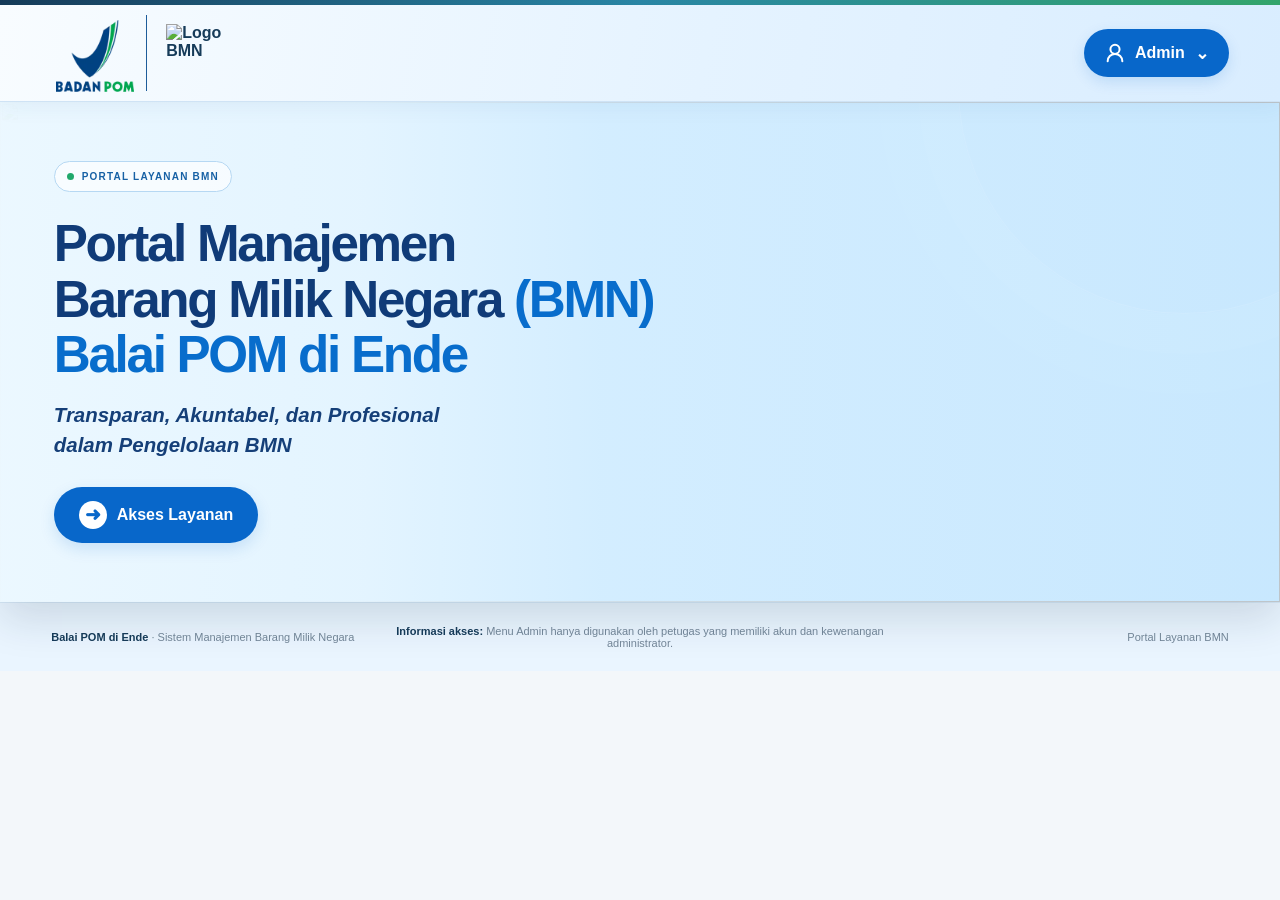
==== index.html @ 692c2ce6 "Tampilkan ilustrasi banner utuh tanpa pemotongan" ====
<!doctype html>
<html lang="id">
<head>
<meta charset="utf-8">
<meta name="viewport" content="width=device-width, initial-scale=1">
<meta name="theme-color" content="#163b59">
<title>Portal BMN | Balai POM di Ende</title>
<style>
:root{--navy:#163b59;--deep:#102d45;--green:#21845a;--ink:#203547;--muted:#63788a;--paper:#fff;--line:#e1e9ef;--bg:#f3f7fa}
*{box-sizing:border-box}body{margin:0;font-family:Inter,"Segoe UI",Arial,sans-serif;background:var(--bg);color:var(--ink)}
.topline{height:5px;background:linear-gradient(90deg,#163b59,#2986a5,#34a66b)}
header{max-width:1180px;margin:auto;padding:22px 24px;display:flex;align-items:center;gap:13px}
.brandmark{width:54px;height:54px;border-radius:16px;background:#fff;border:1px solid var(--line);display:grid;place-items:center;color:var(--navy);font-weight:900;box-shadow:0 5px 18px #183b5910}
.brandmark span{font-size:13px;letter-spacing:-.5px}.brandtitle{font-size:13px;font-weight:850;letter-spacing:.1em;color:var(--navy)}.brandsub{font-size:12px;color:var(--muted);margin-top:4px}
.badge{margin-left:auto;border:1px solid #d5e8df;background:#f5fbf8;color:#317457;border-radius:99px;padding:9px 13px;font-size:10px;font-weight:800;letter-spacing:.08em}
main{max-width:1180px;margin:8px auto 55px;padding:0 24px}
.hero{min-height:390px;border-radius:30px;padding:clamp(32px,5vw,62px);position:relative;overflow:hidden;color:white;background:linear-gradient(120deg,#12334f 0%,#255d78 58%,#3c817b 100%);box-shadow:0 24px 55px #153b591c}
.hero:before{content:"";position:absolute;width:450px;height:450px;border-radius:50%;border:1px solid #ffffff25;right:-130px;top:-240px;box-shadow:0 0 0 40px #ffffff08,0 0 0 80px #ffffff06}

.hero-photo{position:absolute;inset:0;width:100%;height:100%;z-index:0;overflow:hidden}.hero-photo img{width:100%;height:100%;display:block;object-fit:cover;object-position:center 48%;opacity:1;mask-image:none}.hero-photo:after{content:"";position:absolute;inset:0;background:linear-gradient(90deg,rgba(16,45,69,.82) 0%,rgba(18,51,79,.72) 38%,rgba(18,51,79,.43) 67%,rgba(18,51,79,.18) 100%)}.hero-content{position:relative;max-width:760px;z-index:2}.hero{background:linear-gradient(105deg,#244f70 0%,#326987 39%,rgba(55,112,143,.78) 51%,rgba(65,139,151,.12) 100%),linear-gradient(120deg,#244f70 0%,#397b9b 58%,#56a18e 100%)}
.tag{display:inline-flex;align-items:center;gap:8px;border:1px solid #ffffff30;background:#ffffff12;border-radius:99px;padding:9px 12px;color:#c9f3dd;font-size:10px;font-weight:800;letter-spacing:.14em;text-transform:uppercase}
.tag i{width:7px;height:7px;border-radius:50%;background:#65d48b}
.titleline{display:flex;align-items:center;gap:17px;margin:25px 0 15px}
.bmn-symbol{flex:none;width:72px;height:72px;border-radius:19px;background:#ffffff;display:grid;place-items:center;color:#173b5e;box-shadow:0 8px 24px #0002;font-weight:900;letter-spacing:-1px}
.bmn-symbol small{display:block;font-size:10px;text-align:center;color:#32835c;letter-spacing:1px}
h1{margin:0;font-size:clamp(32px,5vw,56px);line-height:1.08;letter-spacing:-.045em}h1 em{font-style:normal;color:#8de1ad}
.hero p{max-width:650px;color:#d8e6ed;font-size:15px;line-height:1.8;margin:0}
.actions{display:flex;flex-wrap:wrap;gap:12px;margin-top:25px}
button,.button{font:inherit;text-decoration:none;border:0;cursor:pointer;border-radius:12px;padding:13px 18px;font-size:13px;font-weight:800;display:inline-flex;align-items:center;gap:10px}
.primary{background:white;color:var(--navy)}.secondary{background:#ffffff12;border:1px solid #ffffff35;color:white}
button:hover,.button:hover{transform:translateY(-1px)}
section.access{display:none}section.access.open{display:block;animation:fade .25s ease}
@keyframes fade{from{opacity:0;transform:translateY(8px)}to{opacity:1;transform:none}}
.intro{margin:38px 2px 18px;display:flex;align-items:end;justify-content:space-between;gap:15px}.eyebrow{color:var(--green);font-size:10px;font-weight:900;letter-spacing:.16em;text-transform:uppercase}.intro h2{margin:6px 0 0;color:var(--navy);font-size:26px;letter-spacing:-.03em}.intro p{font-size:12px;color:var(--muted)}
.cards{display:grid;grid-template-columns:repeat(2,minmax(0,1fr));gap:17px}
.card{display:flex;flex-direction:column;min-height:205px;padding:23px;border-radius:20px;background:white;border:1px solid var(--line);text-decoration:none;color:inherit;box-shadow:0 8px 25px #153b5908;transition:.18s}
.card:hover{transform:translateY(-3px);box-shadow:0 15px 35px #153b5914;border-color:#c8dce7}
.icon{width:46px;height:46px;border-radius:14px;display:grid;place-items:center;background:#eaf3f8;color:#27749a;font-size:20px}.card:nth-child(2) .icon{background:#e8f7f0;color:#22805a}.card:nth-child(3) .icon{background:#f0f2fc;color:#586bb0}.card:nth-child(4) .icon{background:#fff4e7;color:#aa7434}
.card h3{font-size:18px;color:var(--navy);margin:17px 0 7px}.card p{font-size:12px;line-height:1.65;color:var(--muted);margin:0 0 17px}.cta{margin-top:auto;color:#28759a;font-size:12px;font-weight:850}.card:nth-child(2) .cta{color:#22805a}
.note{margin-top:18px;padding:15px 18px;border:1px solid #d9e9df;background:#f7fcf9;border-radius:14px;font-size:12px;line-height:1.7;color:#526c7e}
footer{max-width:1180px;margin:auto;padding:20px 24px 28px;border-top:1px solid var(--line);display:flex;justify-content:space-between;flex-wrap:wrap;gap:10px;color:#738698;font-size:11px}footer strong{color:var(--navy)}
@media(max-width:650px){.hero-photo{width:100%;opacity:.38}.hero-photo:after{background:linear-gradient(100deg,rgba(18,51,79,.82),rgba(18,51,79,.48))}.hero{background:linear-gradient(100deg,rgba(18,51,79,.96),rgba(18,51,79,.78)),linear-gradient(120deg,#12334f,#255d78)}header,main,footer{padding-left:16px;padding-right:16px}header{padding-top:15px;padding-bottom:15px}.badge{display:none}.hero{padding:28px 21px;border-radius:23px}.titleline{gap:12px}.bmn-symbol{width:55px;height:55px;border-radius:15px}h1{font-size:clamp(28px,8vw,39px)}.hero p{font-size:13px}.intro{align-items:flex-start;flex-direction:column}.cards{grid-template-columns:1fr;gap:12px}.card{min-height:0;padding:19px}.card h3{margin-top:13px}.intro h2{font-size:23px}}
@media(prefers-reduced-motion:reduce){*{transition:none!important}}

/* Penyelarasan identitas visual SVG: logo berdampingan, ukuran proporsional */
header{gap:16px}
.brandmark{width:64px;height:64px;padding:7px;overflow:hidden;border-radius:14px}
.brandmark img{width:100%;height:100%;object-fit:contain;display:block}
.brandmark.bmnmark{padding:6px}
.brandmark.bmnmark img{object-fit:contain}
.brandtitle{font-size:14px;letter-spacing:.06em}
.brandsub{font-size:12px;line-height:1.5}
.titleline{gap:20px}
.bmn-symbol{padding:9px;width:88px;height:88px;border-radius:20px;overflow:hidden}
.bmn-symbol img{width:100%;height:100%;object-fit:contain}
@media(max-width:650px){header{gap:10px}.brandmark{width:49px;height:49px;padding:5px}.brandtitle{font-size:11px}.brandsub{font-size:10px}.titleline{gap:12px}.bmn-symbol{width:58px;height:58px;padding:6px}}

/* Tampilan beranda mengikuti referensi desain portal */
body{background:#f5faff;color:#153d70}
.site-header{width:100%;max-width:none;margin:0;padding:10px clamp(18px,4vw,68px);min-height:88px;display:flex;align-items:center;justify-content:space-between;gap:20px;background:linear-gradient(100deg,#f8fcff 0%,#e5f3ff 55%,#d9edff 100%);border-bottom:1px solid #cfe3f5;box-shadow:0 5px 20px #1a5a9410;position:relative;z-index:5}
.logo-pair{display:flex;align-items:center;gap:14px;flex:none;text-decoration:none;max-width:250px}
.site-header .brandmark{width:100px;height:76px;padding:5px;border:0;border-radius:0;background:transparent;box-shadow:none;overflow:visible;flex:none}
.site-header .brandmark:first-child{width:96px;height:76px;border-right:1px solid #1d5c9a;padding-right:12px}
.site-header .brandmark.bmnmark{width:82px;height:68px;padding:5px}
.site-header .brandmark img{width:100%;height:100%;object-fit:contain;overflow:visible;display:block}
.main-nav{display:flex;align-items:center;justify-content:center;gap:clamp(8px,1.7vw,28px);flex:1;min-width:0}
.nav-link{display:inline-flex;align-items:center;gap:9px;padding:13px 14px;border-radius:30px;text-decoration:none;color:#12427a;font-size:15px;font-weight:750;white-space:nowrap;transition:.18s}
.nav-link svg,.admin-login svg,.mobile-menu svg{width:22px;height:22px;fill:none;stroke:currentColor;stroke-width:2.2;stroke-linecap:round;stroke-linejoin:round;flex:none}
.nav-link.active{color:white;background:#0867ca;box-shadow:0 5px 13px #0867ca30}
.nav-link:hover:not(.active){background:#e4f1ff;color:#075db5}
.chevron{font-size:17px;margin-left:1px}
.admin-login{margin-left:auto;display:inline-flex;align-items:center;gap:9px;padding:13px 20px;background:#0867ca;color:white;border-radius:28px;text-decoration:none;font-weight:800;white-space:nowrap;box-shadow:0 5px 14px #0867ca25}
.admin-login:hover{background:#0755aa}
.mobile-menu{display:none;background:#0867ca;color:white;border-radius:12px;padding:11px}
.page-main{max-width:none;width:100%;margin:0 auto;padding:0;background:linear-gradient(180deg,#eaf6ff 0%,#f8fcff 70%,#fff 100%);position:relative}
.hero{width:100%;min-height:500px;border-radius:0;padding:clamp(38px,4.2vw,70px) clamp(28px,4.2vw,70px);display:flex;align-items:center;box-shadow:none;background:#cceaff;isolation:isolate}
.hero-photo{z-index:0}
.hero-photo img{width:100%;height:100%;margin:0 auto;display:block;object-fit:contain;object-position:center center}
.hero-photo:after{background:linear-gradient(90deg,rgba(236,248,255,.98) 0%,rgba(229,245,255,.94) 28%,rgba(215,239,255,.65) 47%,rgba(179,220,249,.16) 100%)}
.hero-content{max-width:790px}
.tag{background:#ffffffa8;border:1px solid #b6d8f3;color:#1761a5;letter-spacing:.12em}
.tag i{background:#20a86b}
.titleline{margin:24px 0 18px;gap:0}
h1{color:#103b78;font-size:clamp(36px,4vw,62px);line-height:1.08;letter-spacing:-.045em;font-weight:850}
h1 em{color:#086dcc}
h1 span{color:#086dcc}
.hero .hero-subtitle{font-size:clamp(16px,1.6vw,24px);font-weight:750;font-style:italic;line-height:1.45;color:#153f78;max-width:590px}
.actions{margin-top:27px}
.primary{background:#0867ca;color:white;border-radius:28px;padding:14px 25px;box-shadow:0 6px 15px #0867ca25;font-size:16px}
.round-arrow{display:grid;place-items:center;width:28px;height:28px;border-radius:50%;background:white;color:#0867ca;font-size:19px}
section.access{display:block;padding:36px clamp(20px,4vw,66px) 42px;background:linear-gradient(180deg,#fff 0%,#f8fcff 75%,#eaf6ff 100%);position:relative;overflow:hidden}
section.access:after{content:"";position:absolute;z-index:0;left:0;right:0;bottom:0;height:110px;opacity:.48;background:
linear-gradient(180deg,transparent 0 40%,#b9ddfa 40% 100%);
clip-path:polygon(0 60%,2% 60%,2% 47%,4% 47%,4% 63%,7% 63%,7% 39%,9% 39%,9% 62%,12% 62%,12% 50%,14% 50%,14% 65%,18% 65%,18% 28%,20% 28%,20% 65%,25% 65%,25% 43%,27% 43%,27% 65%,33% 65%,33% 35%,35% 35%,35% 65%,40% 65%,40% 48%,43% 48%,43% 65%,49% 65%,49% 38%,52% 38%,52% 65%,58% 65%,58% 43%,60% 43%,60% 65%,67% 65%,67% 30%,70% 30%,70% 65%,76% 65%,76% 44%,79% 44%,79% 65%,85% 65%,85% 38%,88% 38%,88% 65%,94% 65%,94% 47%,97% 47%,97% 65%,100% 65%,100% 100%,0 100%)}
.cards{position:relative;z-index:1;grid-template-columns:repeat(3,minmax(0,1fr));gap:18px}
.card{min-height:148px;padding:20px 18px;display:grid;grid-template-columns:70px minmax(0,1fr) 42px;align-items:center;gap:14px;border:1px solid #d8e9fb;border-radius:17px;background:#ffffffed;box-shadow:0 5px 14px #1d5b9410}
.card:hover{transform:translateY(-3px);border-color:#b6d6f5;box-shadow:0 12px 24px #1d5b9418}
.icon{width:68px;height:68px;border-radius:50%;display:grid;place-items:center}
.icon svg{width:31px;height:31px;fill:none;stroke:currentColor;stroke-width:2.3;stroke-linecap:round;stroke-linejoin:round}
.icon.blue{background:#1687ed;color:#fff}.icon.green{background:#0eb66a;color:#fff}.icon.orange{background:#ff9d12;color:#fff}.icon.purple{background:#8650e9;color:#fff}
.card-copy h3{font-size:19px;margin:0 0 7px;color:#123e78}
.card-copy p{font-size:14px;line-height:1.45;color:#31557e;margin:0}
.card-arrow{width:42px;height:42px;border-radius:50%;background:#e8f2ff;color:#075db5;display:grid;place-items:center;font-size:25px;font-weight:700}
.note{position:relative;z-index:1;max-width:1180px;margin:20px auto 0}
footer{max-width:none;padding:22px clamp(20px,4vw,66px);background:#eaf5ff;border-top:1px solid #d8e9f8;display:grid;grid-template-columns:1fr 1.5fr 1fr;align-items:center;gap:16px}footer .footer-note{text-align:center;font-size:11px;color:#738698}footer .footer-right{text-align:right}@media(max-width:760px){footer{grid-template-columns:1fr;gap:8px;text-align:center}footer .footer-note,footer .footer-right{text-align:center}}
@media(max-width:1100px){.site-header{gap:15px}.site-header .brandmark{width:82px;height:68px}.site-header .brandmark:first-child{width:78px;height:68px}.site-header .brandmark.bmnmark{width:70px;height:62px}.cards{grid-template-columns:repeat(3,minmax(0,1fr))}}
@media(max-width:760px){.site-header{min-height:76px;padding:8px 16px;justify-content:space-between}.logo-pair{gap:8px}.site-header .brandmark{width:62px;height:56px}.site-header .brandmark:first-child{width:58px;height:56px;padding-right:7px}.site-header .brandmark.bmnmark{width:50px;height:48px;padding:3px}.admin-login{margin-left:auto;padding:10px 13px;font-size:13px}.mobile-menu{display:none}.hero{min-height:480px;padding:34px 22px;align-items:flex-start}.hero-photo img{width:100%;height:100%;object-fit:contain;object-position:center center}.hero-photo:after{background:linear-gradient(90deg,rgba(236,248,255,.97),rgba(229,245,255,.82) 58%,rgba(215,239,255,.28))}.hero-content{max-width:100%}h1{font-size:clamp(33px,8vw,46px)}.hero .hero-subtitle{font-size:16px}.titleline{margin:28px 0 16px}section.access{padding:24px 16px 38px}.cards{grid-template-columns:1fr;gap:12px}.card{min-height:112px;padding:15px;grid-template-columns:58px minmax(0,1fr) 36px;gap:12px}.icon{width:56px;height:56px}.icon svg{width:27px;height:27px}.card-copy h3{font-size:17px}.card-copy p{font-size:12px}.card-arrow{width:36px;height:36px;font-size:21px}.note{font-size:11px}}
@media(max-width:390px){.site-header .brandmark{width:52px;height:50px}.site-header .brandmark:first-child{width:48px;height:50px}.site-header .brandmark.bmnmark{width:44px;height:46px}.logo-pair{gap:6px}.admin-login{padding:9px 10px}.hero{min-height:450px}}
section.access[hidden]{display:none!important}
</style>
<link rel="stylesheet" href="./mobile-polish.css">
</head>
<body>
<div class="topline"></div>
<header class="site-header">
  <a class="logo-pair" href="index.html" aria-label="Beranda Portal BMN">
    <span class="brandmark" aria-label="Logo Badan POM"><img src="[data-uri]" alt="Badan POM"></span>
    <span class="brandmark bmnmark"><img src="https://raw.githubusercontent.com/BMNEnde/Portal-BMN-Ende-V2/main/logo-bmn.png.png" alt="Logo BMN"></span>
  </a>
  <!-- Menu navigasi atas dihilangkan; akses Admin tetap tersedia. -->
  <a class="admin-login" href="admin.html"><svg viewBox="0 0 24 24" aria-hidden="true"><path d="M20 21a8 8 0 0 0-16 0M12 13a5 5 0 1 0 0-10 5 5 0 0 0 0 10Z"/></svg><span>Admin</span><span class="chevron">⌄</span></a>
</header>
<main class="page-main">
<section class="hero" aria-labelledby="hero-title"><div class="hero-photo" aria-hidden="true"><img src="./ilustrasi-pengelolaan-bmn.webp" alt=""></div><div class="hero-content">
<div class="tag"><i></i> Portal Layanan BMN</div>
<div class="titleline"><h1 id="hero-title">Portal Manajemen<br>Barang Milik Negara <em>(BMN)</em><br><span>Balai POM di Ende</span></h1></div>
<p class="hero-subtitle">Transparan, Akuntabel, dan Profesional<br>dalam Pengelolaan BMN</p>
<div class="actions"><button class="primary" id="explore" aria-expanded="false" aria-controls="akses"><span class="round-arrow">➜</span> Akses Layanan</button></div>
</div></section>
<section class="access" id="akses" hidden>
<div class="cards">
<a class="card" href="informasi.html"><div class="icon blue"><svg viewBox="0 0 24 24"><circle cx="12" cy="12" r="10"/><path d="M12 11v6M12 7h.01"/></svg></div><div class="card-copy"><h3>Informasi</h3><p>Akses informasi terkini seputar BMN.</p></div><span class="card-arrow">→</span></a>
<a class="card" href="dokumen.html"><div class="icon green"><svg viewBox="0 0 24 24"><path d="M6 2h9l5 5v15H6z"/><path d="M14 2v6h6M9 13h8M9 17h8"/></svg></div><div class="card-copy"><h3>Dokumen</h3><p>Unduh dokumen penting terkait BMN.</p></div><span class="card-arrow">→</span></a>
<a class="card" href="pengelolaan.html"><div class="icon orange"><svg viewBox="0 0 24 24"><circle cx="12" cy="12" r="3"/><path d="M19.4 15a8 8 0 0 0 0-6l2-1.5-2-3.5L17 5a8 8 0 0 0-5-2l-.7-2h-2.6L8 3a8 8 0 0 0-5 2L1 4l-2 3.5L1 9a8 8 0 0 0 0 6l-2 1.5L1 20l2-1a8 8 0 0 0 5 2l.7 2h2.6L12 21a8 8 0 0 0 5-2l2 1 2-3.5z" transform="translate(2 1) scale(.84)"/></svg></div><div class="card-copy"><h3>Pengelolaan</h3><p>Kelola data dan aset BMN secara terintegrasi.</p></div><span class="card-arrow">→</span></a>

</div></section>
</main>
<footer><span class="footer-left"><strong>Balai POM di Ende</strong> · Sistem Manajemen Barang Milik Negara</span><span class="footer-note"><strong>Informasi akses:</strong> Menu Admin hanya digunakan oleh petugas yang memiliki akun dan kewenangan administrator.</span><span class="footer-right">Portal Layanan BMN</span></footer>
<script>
const explore=document.getElementById('explore');
const access=document.getElementById('akses');
explore.addEventListener('click',function(){
  const willOpen=access.hidden;
  access.hidden=!willOpen;
  this.setAttribute('aria-expanded',String(willOpen));
  if(willOpen){access.scrollIntoView({behavior:'smooth',block:'start'});}
});
</script>
</body></html>
---- mobile-polish.css ----
/* Portal BMN — penyempurnaan tampilan responsif dan mobile
   Lapisan visual saja: tidak mengubah alur formulir, data, atau autentikasi. */
:root {
  color-scheme: light;
  --bmn-ink: #17354b;
  --bmn-muted: #718397;
  --bmn-line: #e1eaf0;
  --bmn-paper: #ffffff;
  --bmn-bg: #f3f7fa;
  --bmn-navy: #10334f;
  --bmn-blue: #176b91;
  --bmn-green: #16845b;
}
html { -webkit-text-size-adjust: 100%; }
body { color: var(--bmn-ink); }
button, a, input, select, textarea { -webkit-tap-highlight-color: transparent; }
button, .tab, .doc, .menu-item { touch-action: manipulation; }

/* ADMIN: dashboard lebih bersih, kontras, dan mudah dipakai */
#appPage { background: #f3f7fa; }
.sidebar {
  background: linear-gradient(180deg, #10334f 0%, #0b263d 100%);
  box-shadow: 8px 0 30px rgba(13, 45, 70, .08);
}
.sidebar .brand { padding-bottom: 22px; }
.sidebar .menu-item {
  min-height: 44px;
  border: 1px solid transparent;
  border-radius: 11px;
  transition: background .18s ease, border-color .18s ease, transform .18s ease;
}
.sidebar .menu-item:hover { transform: translateX(2px); background: rgba(255,255,255,.10); }
.sidebar .menu-item.active {
  background: linear-gradient(100deg, rgba(45,130,170,.42), rgba(22,132,91,.22));
  border-color: rgba(190,225,235,.18);
  box-shadow: inset 3px 0 #54c18a;
}
.topbar {
  position: sticky;
  top: 0;
  z-index: 15;
  box-shadow: 0 4px 18px rgba(16,45,73,.045);
}
.content { max-width: 1600px; margin: 0 auto; }
.page-heading h1 { letter-spacing: -.45px; }
.stat-card, .panel, .table-wrap {
  border-color: #e3ebf1;
  border-radius: 15px;
  box-shadow: 0 7px 22px rgba(16,45,73,.045);
}
.stat-card { transition: transform .18s ease, box-shadow .18s ease; }
.stat-card:hover { transform: translateY(-2px); box-shadow: 0 12px 26px rgba(16,45,73,.08); }
.stat-card .stat-value { letter-spacing: -.7px; }
.panel { padding: 22px; }
.filter-bar input, .filter-bar select, .field input, .field select, .field textarea {
  min-height: 43px;
  border-radius: 10px;
}
.btn { min-height: 38px; }
.table-wrap { overflow: hidden; }
.table-scroll { max-width: 100%; -webkit-overflow-scrolling: touch; }
th { letter-spacing: .15px; }
tbody tr { transition: background .15s ease; }
tbody tr:hover { background: #f1f7fa; }
.modal-card { border: 1px solid #e2eaf0; }

/* FORM PENGELOLAAN DAN FORM PENGGUNA */
body:has(.agency-brand) { background: radial-gradient(ellipse at 8% 4%, rgba(28,105,151,.10), transparent 30%), #f3f7fa; }
.wrap { width: min(100% - 32px, 900px); }
body:has(.doc) .wrap { width: min(100% - 32px, 1120px); }
.top { padding: 4px 2px 15px; }
.top a, .back {
  display: inline-flex;
  align-items: center;
  gap: 7px;
  min-height: 38px;
  text-decoration: none;
  transition: color .18s ease, transform .18s ease;
}
.top a:hover, .back:hover { color: #16845b; transform: translateX(-2px); }
.hero, .header {
  box-shadow: 0 17px 40px rgba(12,43,66,.14);
}
.card {
  box-shadow: 0 20px 48px rgba(21,55,78,.075);
}
.tab, .submit, button {
  -webkit-appearance: none;
}
.tab:focus-visible, button:focus-visible, a:focus-visible {
  outline: 3px solid rgba(36,118,199,.35);
  outline-offset: 3px;
}
input, select, textarea { max-width: 100%; }
input[type="file"] { min-height: 44px; }
.submit, button[type="submit"] {
  min-height: 48px;
  border-radius: 12px;
}
.hint { overflow-wrap: anywhere; }

/* DOKUMEN BMN */
body:has(.doc) { background: radial-gradient(ellipse at 8% 4%, rgba(28,105,151,.10), transparent 30%), #f3f7fa; }
.doc {
  min-width: 0;
  border-color: #e2eaf0;
  box-shadow: 0 9px 24px rgba(23,59,94,.06);
}
.doc strong { overflow-wrap: anywhere; }
.doc:focus-visible { outline-color: #2476c7; }
.note { box-shadow: 0 5px 16px rgba(23,59,94,.035); }

@media (max-width: 700px) {
  .sidebar { z-index: 1000; }
  .topbar { min-height: 64px; }
  .topbar h2 { line-height: 1.25; }
  .admin-info { max-width: 46vw; min-width: 0; }
  .admin-info > span { overflow: hidden; text-overflow: ellipsis; white-space: nowrap; }
  .content { padding: 18px 12px 30px; }
  .page-heading { align-items: flex-start; }
  .stats-grid { gap: 10px; }
  .stat-card { min-width: 0; }
  .stat-card .stat-title { overflow-wrap: anywhere; }
  .panel { padding: 16px 13px; }
  .filter-bar { grid-template-columns: minmax(0,1fr); }
  .table-wrap { border-radius: 12px; }
  .table-scroll { overflow-x: auto; }
  .modal { align-items: flex-end; }
  .modal-card { width: 100%; max-height: 92dvh; overflow-y: auto; }
  .modal-footer { position: sticky; bottom: 0; background: #fff; }
  body:has(.agency-brand) .wrap { width: calc(100% - 24px); }
  body:has(.doc) .wrap { width: calc(100% - 24px); }
  .tabs { position: relative; }
  .tab { min-height: 48px; border-radius: 11px; }
  .doc { min-height: 150px; }
}
@media (max-width: 420px) {
  .admin-info { font-size: 10px; }
  .admin-info .avatar { flex: 0 0 30px; }
  .stats-grid { grid-template-columns: repeat(2, minmax(0,1fr)); }
  .stat-card { padding: 13px 11px; }
  .stat-card .stat-value { font-size: 23px; }
  .page-heading h1 { font-size: 20px; }
  body:has(.agency-brand) .wrap { width: calc(100% - 20px); }
  body:has(.doc) .wrap { width: calc(100% - 20px); }
  .doc { min-height: 138px; padding: 12px 9px; }
  .folder-icon, .folder-icon svg { width: 78px; height: 66px; }
}
@media (prefers-reduced-motion: reduce) {
  *, *::before, *::after { scroll-behavior: auto !important; animation-duration: .01ms !important; transition-duration: .01ms !important; }
}


/* CANVA DESIGN SYSTEM — diterapkan sebagai lapisan visual tanpa mengubah logika aplikasi */
:root {
  --bmn-ink: #1E293B;
  --bmn-muted: #64748B;
  --bmn-line: #E2EAF1;
  --bmn-paper: #FFFFFF;
  --bmn-bg: #F3F7FA;
  --bmn-navy: #173B5E;
  --bmn-deep: #102D49;
  --bmn-blue: #2563EB;
  --bmn-green: #16845B;
}
body { background-color: #F3F7FA; color: #1E293B; }
.sidebar {
  background: #102D49;
  box-shadow: 8px 0 28px rgba(16,45,73,.08);
}
.sidebar .menu-item {
  border-radius: 10px;
  border-color: transparent;
}
.sidebar .menu-item:hover { background: rgba(255,255,255,.10); }
.sidebar .menu-item.active {
  background: rgba(255,255,255,.12);
  border-color: rgba(255,255,255,.08);
  box-shadow: inset 3px 0 #68A8FF;
}
.topbar {
  background: #FFFFFF;
  border-bottom: 1px solid #E2EAF1;
  box-shadow: 0 4px 18px rgba(16,45,73,.045);
}
.stat-card, .panel, .table-wrap, .card {
  border-color: #E2EAF1;
  border-radius: 15px;
  box-shadow: 0 7px 22px rgba(16,45,73,.045);
}
.stat-card:hover, .card:hover {
  box-shadow: 0 12px 26px rgba(16,45,73,.08);
}
.btn-primary, .submit, button[type="submit"] {
  background: #173B5E;
}
.btn-primary:hover, .submit:hover, button[type="submit"]:hover {
  background: #102D49;
}
.field input:focus, .field select:focus, .field textarea:focus {
  border-color: #2563EB;
  box-shadow: 0 0 0 3px rgba(37,99,235,.12);
}
.badge-green { background: #E6F6EE; color: #11734E; }
.badge-red { background: #FDEBED; color: #A22B38; }
.badge-orange { background: #FFF2E2; color: #9B5910; }
@media (max-width: 700px) {
  .sidebar { background: #102D49; }
}
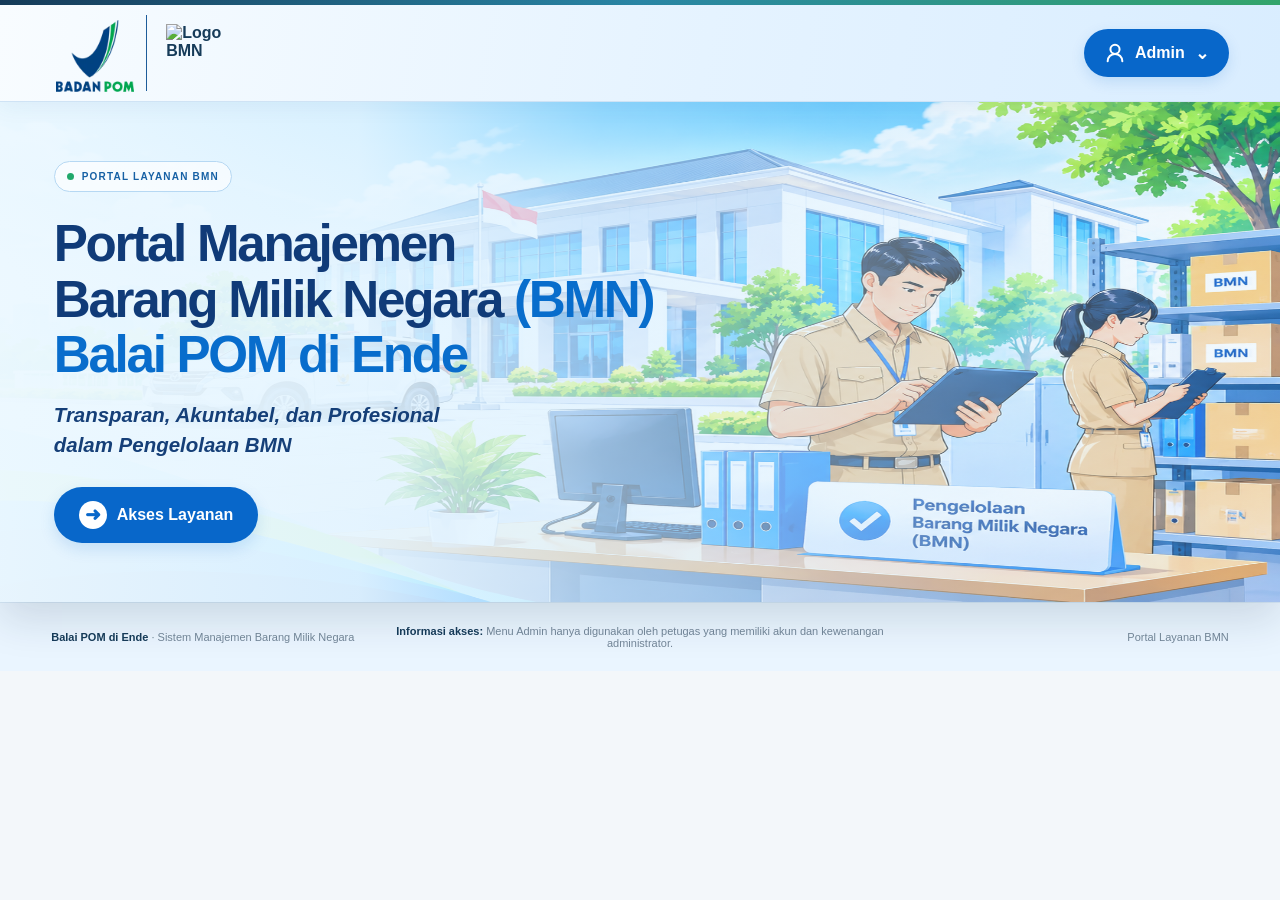
==== commit ae7f2c1c: "Update hero image source from webp to png" ====
--- a/index.html
+++ b/index.html
@@ -75,7 +75,7 @@
 .page-main{max-width:none;width:100%;margin:0 auto;padding:0;background:linear-gradient(180deg,#eaf6ff 0%,#f8fcff 70%,#fff 100%);position:relative}
 .hero{width:100%;min-height:500px;border-radius:0;padding:clamp(38px,4.2vw,70px) clamp(28px,4.2vw,70px);display:flex;align-items:center;box-shadow:none;background:#cceaff;isolation:isolate}
 .hero-photo{z-index:0}
-.hero-photo img{width:100%;height:100%;margin:0 auto;display:block;object-fit:contain;object-position:center center}
+.hero-photo img{width:100%;height:100%;margin:0;display:block;object-fit:fill;object-position:center center}
 .hero-photo:after{background:linear-gradient(90deg,rgba(236,248,255,.98) 0%,rgba(229,245,255,.94) 28%,rgba(215,239,255,.65) 47%,rgba(179,220,249,.16) 100%)}
 .hero-content{max-width:790px}
 .tag{background:#ffffffa8;border:1px solid #b6d8f3;color:#1761a5;letter-spacing:.12em}
@@ -104,7 +104,7 @@
 .note{position:relative;z-index:1;max-width:1180px;margin:20px auto 0}
 footer{max-width:none;padding:22px clamp(20px,4vw,66px);background:#eaf5ff;border-top:1px solid #d8e9f8;display:grid;grid-template-columns:1fr 1.5fr 1fr;align-items:center;gap:16px}footer .footer-note{text-align:center;font-size:11px;color:#738698}footer .footer-right{text-align:right}@media(max-width:760px){footer{grid-template-columns:1fr;gap:8px;text-align:center}footer .footer-note,footer .footer-right{text-align:center}}
 @media(max-width:1100px){.site-header{gap:15px}.site-header .brandmark{width:82px;height:68px}.site-header .brandmark:first-child{width:78px;height:68px}.site-header .brandmark.bmnmark{width:70px;height:62px}.cards{grid-template-columns:repeat(3,minmax(0,1fr))}}
-@media(max-width:760px){.site-header{min-height:76px;padding:8px 16px;justify-content:space-between}.logo-pair{gap:8px}.site-header .brandmark{width:62px;height:56px}.site-header .brandmark:first-child{width:58px;height:56px;padding-right:7px}.site-header .brandmark.bmnmark{width:50px;height:48px;padding:3px}.admin-login{margin-left:auto;padding:10px 13px;font-size:13px}.mobile-menu{display:none}.hero{min-height:480px;padding:34px 22px;align-items:flex-start}.hero-photo img{width:100%;height:100%;object-fit:contain;object-position:center center}.hero-photo:after{background:linear-gradient(90deg,rgba(236,248,255,.97),rgba(229,245,255,.82) 58%,rgba(215,239,255,.28))}.hero-content{max-width:100%}h1{font-size:clamp(33px,8vw,46px)}.hero .hero-subtitle{font-size:16px}.titleline{margin:28px 0 16px}section.access{padding:24px 16px 38px}.cards{grid-template-columns:1fr;gap:12px}.card{min-height:112px;padding:15px;grid-template-columns:58px minmax(0,1fr) 36px;gap:12px}.icon{width:56px;height:56px}.icon svg{width:27px;height:27px}.card-copy h3{font-size:17px}.card-copy p{font-size:12px}.card-arrow{width:36px;height:36px;font-size:21px}.note{font-size:11px}}
+@media(max-width:760px){.site-header{min-height:76px;padding:8px 16px;justify-content:space-between}.logo-pair{gap:8px}.site-header .brandmark{width:62px;height:56px}.site-header .brandmark:first-child{width:58px;height:56px;padding-right:7px}.site-header .brandmark.bmnmark{width:50px;height:48px;padding:3px}.admin-login{margin-left:auto;padding:10px 13px;font-size:13px}.mobile-menu{display:none}.hero{min-height:480px;padding:34px 22px;align-items:flex-start}.hero-photo img{width:100%;height:100%;object-fit:fill;object-position:center center}.hero-photo:after{background:linear-gradient(90deg,rgba(236,248,255,.97),rgba(229,245,255,.82) 58%,rgba(215,239,255,.28))}.hero-content{max-width:100%}h1{font-size:clamp(33px,8vw,46px)}.hero .hero-subtitle{font-size:16px}.titleline{margin:28px 0 16px}section.access{padding:24px 16px 38px}.cards{grid-template-columns:1fr;gap:12px}.card{min-height:112px;padding:15px;grid-template-columns:58px minmax(0,1fr) 36px;gap:12px}.icon{width:56px;height:56px}.icon svg{width:27px;height:27px}.card-copy h3{font-size:17px}.card-copy p{font-size:12px}.card-arrow{width:36px;height:36px;font-size:21px}.note{font-size:11px}}
 @media(max-width:390px){.site-header .brandmark{width:52px;height:50px}.site-header .brandmark:first-child{width:48px;height:50px}.site-header .brandmark.bmnmark{width:44px;height:46px}.logo-pair{gap:6px}.admin-login{padding:9px 10px}.hero{min-height:450px}}
 section.access[hidden]{display:none!important}
 </style>
@@ -121,7 +121,7 @@
   <a class="admin-login" href="admin.html"><svg viewBox="0 0 24 24" aria-hidden="true"><path d="M20 21a8 8 0 0 0-16 0M12 13a5 5 0 1 0 0-10 5 5 0 0 0 0 10Z"/></svg><span>Admin</span><span class="chevron">⌄</span></a>
 </header>
 <main class="page-main">
-<section class="hero" aria-labelledby="hero-title"><div class="hero-photo" aria-hidden="true"><img src="./ilustrasi-pengelolaan-bmn.webp" alt=""></div><div class="hero-content">
+<section class="hero" aria-labelledby="hero-title"><div class="hero-photo" aria-hidden="true"><img src="./ilustrasi-pengelolaan-bmn.png" alt=""></div><div class="hero-content">
 <div class="tag"><i></i> Portal Layanan BMN</div>
 <div class="titleline"><h1 id="hero-title">Portal Manajemen<br>Barang Milik Negara <em>(BMN)</em><br><span>Balai POM di Ende</span></h1></div>
 <p class="hero-subtitle">Transparan, Akuntabel, dan Profesional<br>dalam Pengelolaan BMN</p>
@@ -129,9 +129,9 @@
 </div></section>
 <section class="access" id="akses" hidden>
 <div class="cards">
-<a class="card" href="informasi.html"><div class="icon blue"><svg viewBox="0 0 24 24"><circle cx="12" cy="12" r="10"/><path d="M12 11v6M12 7h.01"/></svg></div><div class="card-copy"><h3>Informasi</h3><p>Akses informasi terkini seputar BMN.</p></div><span class="card-arrow">→</span></a>
-<a class="card" href="dokumen.html"><div class="icon green"><svg viewBox="0 0 24 24"><path d="M6 2h9l5 5v15H6z"/><path d="M14 2v6h6M9 13h8M9 17h8"/></svg></div><div class="card-copy"><h3>Dokumen</h3><p>Unduh dokumen penting terkait BMN.</p></div><span class="card-arrow">→</span></a>
-<a class="card" href="pengelolaan.html"><div class="icon orange"><svg viewBox="0 0 24 24"><circle cx="12" cy="12" r="3"/><path d="M19.4 15a8 8 0 0 0 0-6l2-1.5-2-3.5L17 5a8 8 0 0 0-5-2l-.7-2h-2.6L8 3a8 8 0 0 0-5 2L1 4l-2 3.5L1 9a8 8 0 0 0 0 6l-2 1.5L1 20l2-1a8 8 0 0 0 5 2l.7 2h2.6L12 21a8 8 0 0 0 5-2l2 1 2-3.5z" transform="translate(2 1) scale(.84)"/></svg></div><div class="card-copy"><h3>Pengelolaan</h3><p>Kelola data dan aset BMN secara terintegrasi.</p></div><span class="card-arrow">→</span></a>
+<a class="card" href="informasi.html"><div class="icon blue"><svg viewBox="0 0 24 24"><path d="M3 3v18h18"/><path d="M7 14l4-4 4 3 6-7"/><path d="M7 18v-4M11 18v-8M15 18v-5M19 18V8"/></svg></div><div class="card-copy"><h3>Informasi</h3><p>Akses informasi terkini seputar BMN.</p></div><span class="card-arrow">→</span></a>
+<a class="card" href="dokumen.html"><div class="icon green"><svg viewBox="0 0 24 24"><path d="M4.5 4.5 8 3l2 16-3.5 1.5z"/><path d="M10.5 3.5 14 2.5l2 16-3.5 1.5z"/><path d="M16.5 4 20 3l1 16-3.5 1.5z"/><path d="M6.5 5.5 7.5 5M12.5 4.5 13.5 4M18.5 5 19.5 4.5"/></svg></div><div class="card-copy"><h3>Dokumen</h3><p>Unduh dokumen penting terkait BMN.</p></div><span class="card-arrow">→</span></a>
+<a class="card" href="pengelolaan.html"><div class="icon orange"><svg viewBox="0 0 24 24"><rect x="4" y="4" width="16" height="18" rx="2"/><path d="M9 4V2h6v2M8 10h8M8 14h8M8 18h5"/><path d="M6.5 10h.01M6.5 14h.01M6.5 18h.01"/></svg></div><div class="card-copy"><h3>Pengelolaan</h3><p>Kelola data dan aset BMN secara terintegrasi.</p></div><span class="card-arrow">→</span></a>
 
 </div></section>
 </main>
@@ -146,4 +146,4 @@
   if(willOpen){access.scrollIntoView({behavior:'smooth',block:'start'});}
 });
 </script>
-</body></html>+</body></html>
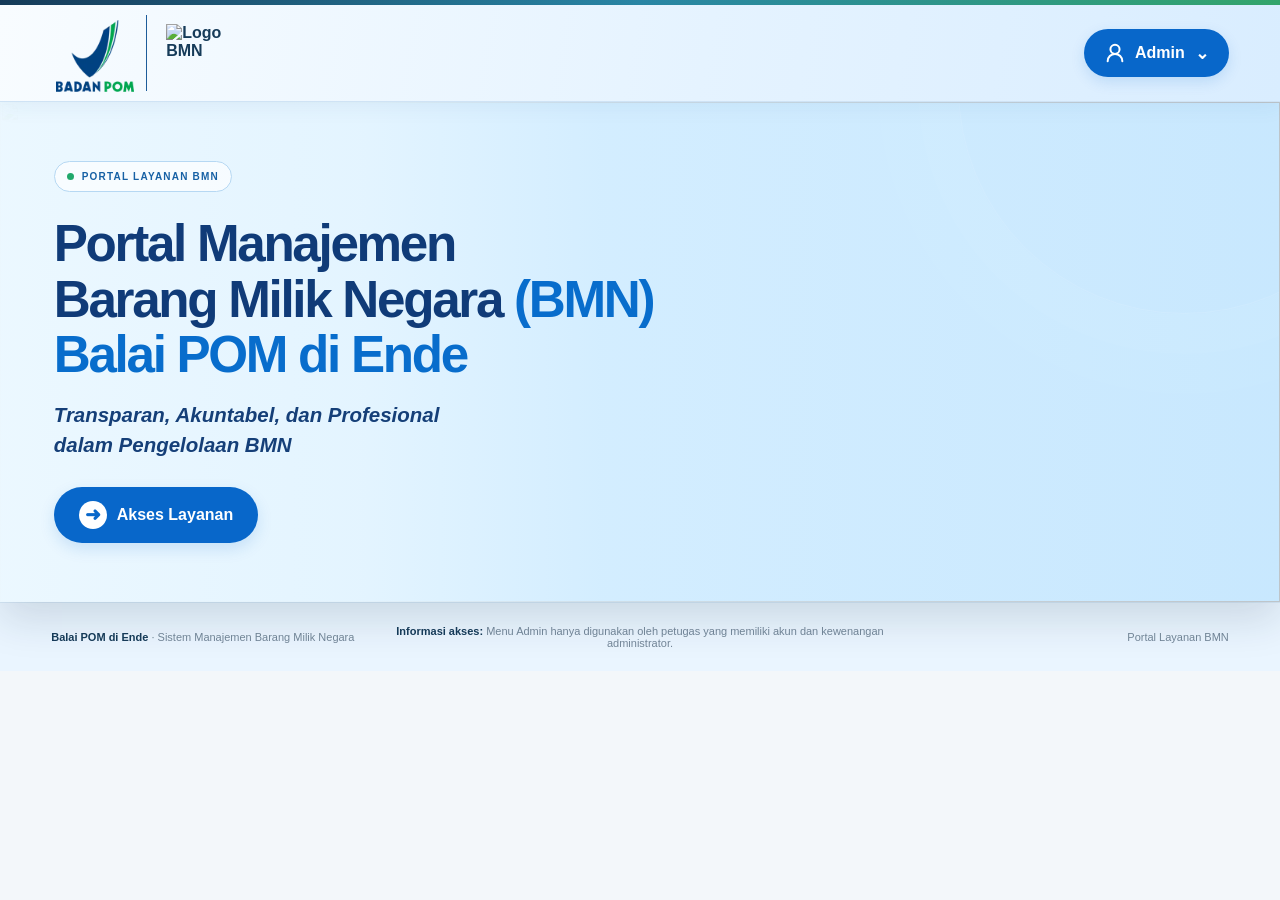
==== commit c40bf0b7: "Update hero image format from PNG to WEBP" ====
--- a/index.html
+++ b/index.html
@@ -121,7 +121,7 @@
   <a class="admin-login" href="admin.html"><svg viewBox="0 0 24 24" aria-hidden="true"><path d="M20 21a8 8 0 0 0-16 0M12 13a5 5 0 1 0 0-10 5 5 0 0 0 0 10Z"/></svg><span>Admin</span><span class="chevron">⌄</span></a>
 </header>
 <main class="page-main">
-<section class="hero" aria-labelledby="hero-title"><div class="hero-photo" aria-hidden="true"><img src="./ilustrasi-pengelolaan-bmn.png" alt=""></div><div class="hero-content">
+<section class="hero" aria-labelledby="hero-title"><div class="hero-photo" aria-hidden="true"><img src="./ilustrasi-pengelolaan-bmn.webp" alt=""></div><div class="hero-content">
 <div class="tag"><i></i> Portal Layanan BMN</div>
 <div class="titleline"><h1 id="hero-title">Portal Manajemen<br>Barang Milik Negara <em>(BMN)</em><br><span>Balai POM di Ende</span></h1></div>
 <p class="hero-subtitle">Transparan, Akuntabel, dan Profesional<br>dalam Pengelolaan BMN</p>
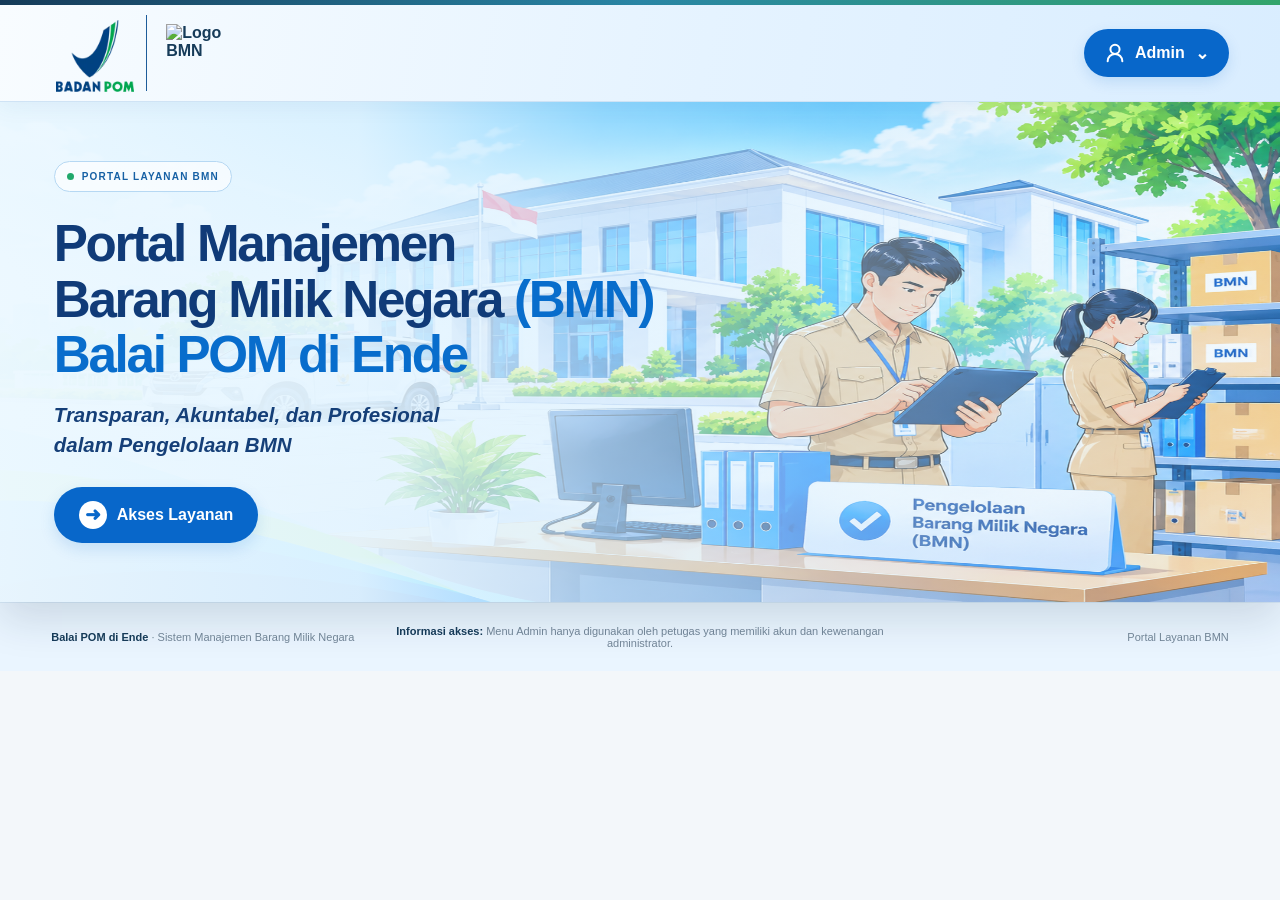
==== commit 3ada4b32: "Change hero image format from webp to png Updated hero image source from .webp to .png format." ====
--- a/index.html
+++ b/index.html
@@ -121,7 +121,7 @@
   <a class="admin-login" href="admin.html"><svg viewBox="0 0 24 24" aria-hidden="true"><path d="M20 21a8 8 0 0 0-16 0M12 13a5 5 0 1 0 0-10 5 5 0 0 0 0 10Z"/></svg><span>Admin</span><span class="chevron">⌄</span></a>
 </header>
 <main class="page-main">
-<section class="hero" aria-labelledby="hero-title"><div class="hero-photo" aria-hidden="true"><img src="./ilustrasi-pengelolaan-bmn.webp" alt=""></div><div class="hero-content">
+<section class="hero" aria-labelledby="hero-title"><div class="hero-photo" aria-hidden="true"><img src="./ilustrasi-pengelolaan-bmn.png" alt=""></div><div class="hero-content">
 <div class="tag"><i></i> Portal Layanan BMN</div>
 <div class="titleline"><h1 id="hero-title">Portal Manajemen<br>Barang Milik Negara <em>(BMN)</em><br><span>Balai POM di Ende</span></h1></div>
 <p class="hero-subtitle">Transparan, Akuntabel, dan Profesional<br>dalam Pengelolaan BMN</p>
